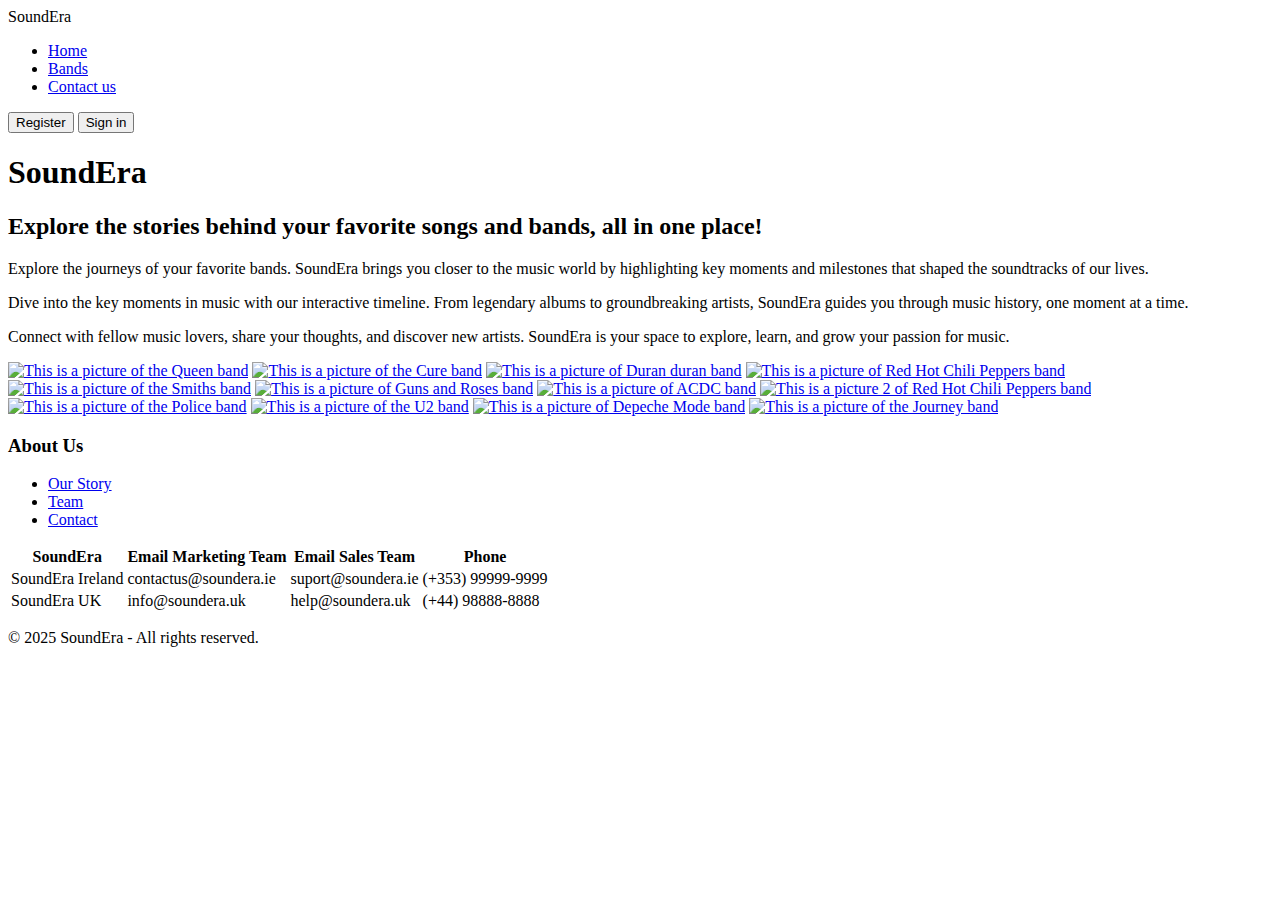
==== index.html @ 5b202214 "Add files via upload" ====
<!DOCTYPE html>
<html lang="en">
<head>
    <meta charset="UTF-8">
    <meta name="viewport" content="width=device-width, initial-scale=1.0">
    <link rel="preconnect" href="https://fonts.googleapis.com">
	<link rel="preconnect" href="https://fonts.gstatic.com" crossorigin>
	<link href="https://fonts.googleapis.com/css2?family=Poppins:ital,wght@0,100;0,200;0,300;0,400;0,500;0,600;0,700;0,800;0,900;1,100;1,200;1,300;1,400;1,500;1,600;1,700;1,800;1,900&display=swap" rel="stylesheet">
	<link href="./assets/css/style.css" rel="stylesheet">
	<title>SoundEra: The best way to find your artist history</title>
</head>
<body class="body-main">
    <div class="top-bar">
        <div class="top-bar-logo">
            <label>SoundEra</label>
        </div>
        <!-- This is the logo section -->
        <div class="nav-bar">
            <nav>
                <ul>
                    <li><a href="index.html">Home</a></li>
                    <li><a href="bands.html">Bands</a></li>
                    <li><a href="contactUs.html">Contact us</a></li>
                </ul>			
            </nav>
        </div>
        <!-- These are the navbar and navigation list -->
        <div class="btn-register">
            <input type="button" value="Register" id="btn-register">
            <input type="button" value="Sign in" id="btn-login">
        </div>
        <!-- These are the login and register buttons -->
    </div>
	<div class="title-container">
		<h1>SoundEra</h1>
		<h2>Explore the stories behind your favorite songs and bands, all in one place!</h2>
	</div>
	<div class="section-container">
		<div class="section-card">
			<p>Explore the journeys of your favorite bands. SoundEra brings you closer to the music world by highlighting key moments and milestones that shaped the soundtracks of our lives.</p>
		</div>
		<div class="section-card">
			<p>Dive into the key moments in music with our interactive timeline. From legendary albums to groundbreaking artists, SoundEra guides you through music history, one moment at a time.</p>
		</div>
		<div class="section-card">
			<p>Connect with fellow music lovers, share your thoughts, and discover new artists. SoundEra is your space to explore, learn, and grow your passion for music.</p>
		</div>
	</div>
	<!-- This is the container with marketing texts -->

	<div class="mosaic-section">
		<div class="mosaic-cards">
			<a href="./contactus.html"><img src="./assets/images/queen.jpg" alt="This is a picture of the Queen band"></a>
			<a href="./contactus.html"><img src="./assets/images/the-cure.jpg" alt="This is a picture of the Cure band"></a>
			<a href="./contactus.html"><img src="./assets/images/duran-duran.jpg" alt="This is a picture of Duran duran band"></a>
			<a href="./contactus.html"><img src="./assets/images/rhcp.jpg" alt="This is a picture of Red Hot Chili Peppers band"></a>
		</div>
		<div class="mosaic-cards">
			<a href="./contactus.html"><img src="./assets/images/the-smiths.jpg" alt="This is a picture of the Smiths band"></a>
			<a href="./contactus.html"><img src="./assets/images/guns-n-roses.jpg" alt="This is a picture of Guns and Roses band"></a>
			<a href="./contactus.html"><img src="./assets/images/acdc.jpg" alt="This is a picture of ACDC band"></a>
			<a href="./contactus.html"><img src="./assets/images/rhcp-2.jpg" alt="This is a picture 2 of Red Hot Chili Peppers band"></a>
		</div>
		<div class="mosaic-cards">
			<a href="./contactus.html"><img src="./assets/images/the-police.jpg" alt="This is a picture of the Police band"></a>
			<a href="./contactus.html"><img src="./assets/images/U2.jpg" alt="This is a picture of the U2 band"></a>
			<a href="./contactus.html"><img src="./assets/images/depeche-mode.jpg" alt="This is a picture of Depeche Mode band"></a>
			<a href="./contactus.html"><img src="./assets/images/journey.jpg" alt="This is a picture of the Journey band"></a>
			
		</div>
	</div>
	<!-- This is the mosaic section -->

	<footer class="footer">
        <div class="footer-container">
            <div class="footer-section">
                <h3>About Us</h3>
                <ul>
                    <li><a href="#">Our Story</a></li>
                    <li><a href="#">Team</a></li>
                    <li><a href="#">Contact</a></li>
                </ul>
            </div>
			<div class="footer-contact-table-section">
				<table>
					<thead>
						<tr>
							<th>SoundEra</th>
							<th>Email Marketing Team</th>
							<th>Email Sales Team</th>
							<th>Phone</th>
						</tr>
					</thead>
					<tbody>
						<tr>
							<td>SoundEra Ireland</td>
							<td>contactus@soundera.ie</td>
							<td>suport@soundera.ie</td>
							<td>(+353) 99999-9999</td>
						</tr>
						<tr>
							<td>SoundEra UK</td>
							<td>info@soundera.uk</td>
							<td>help@soundera.uk</td>
							<td>(+44) 98888-8888</td>
						</tr>
					</tbody>
				</table>
				<!-- This is a contact table -->
			</div>
        </div>
        <p class="footer-bottom">&copy; 2025 SoundEra - All rights reserved.</p>
    </footer>
	<!-- This is the footer page -->

</body>
</html>
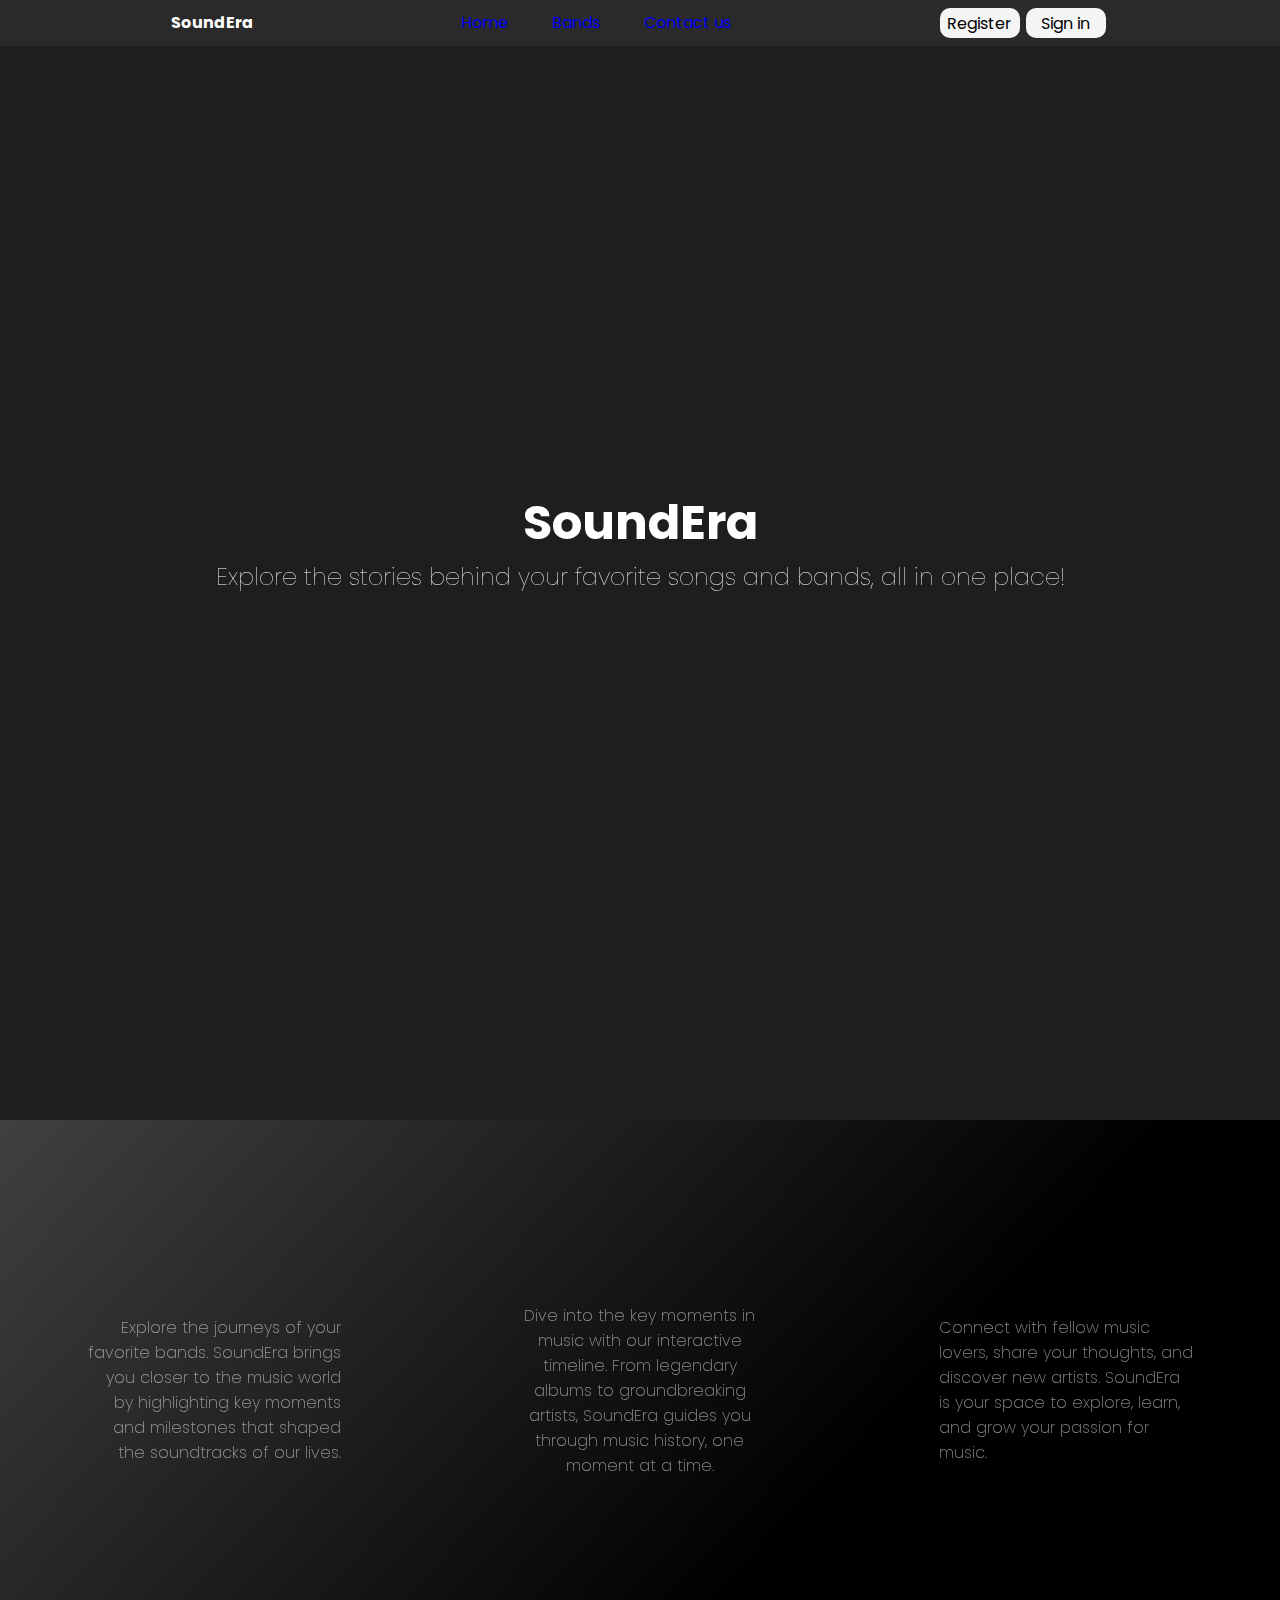
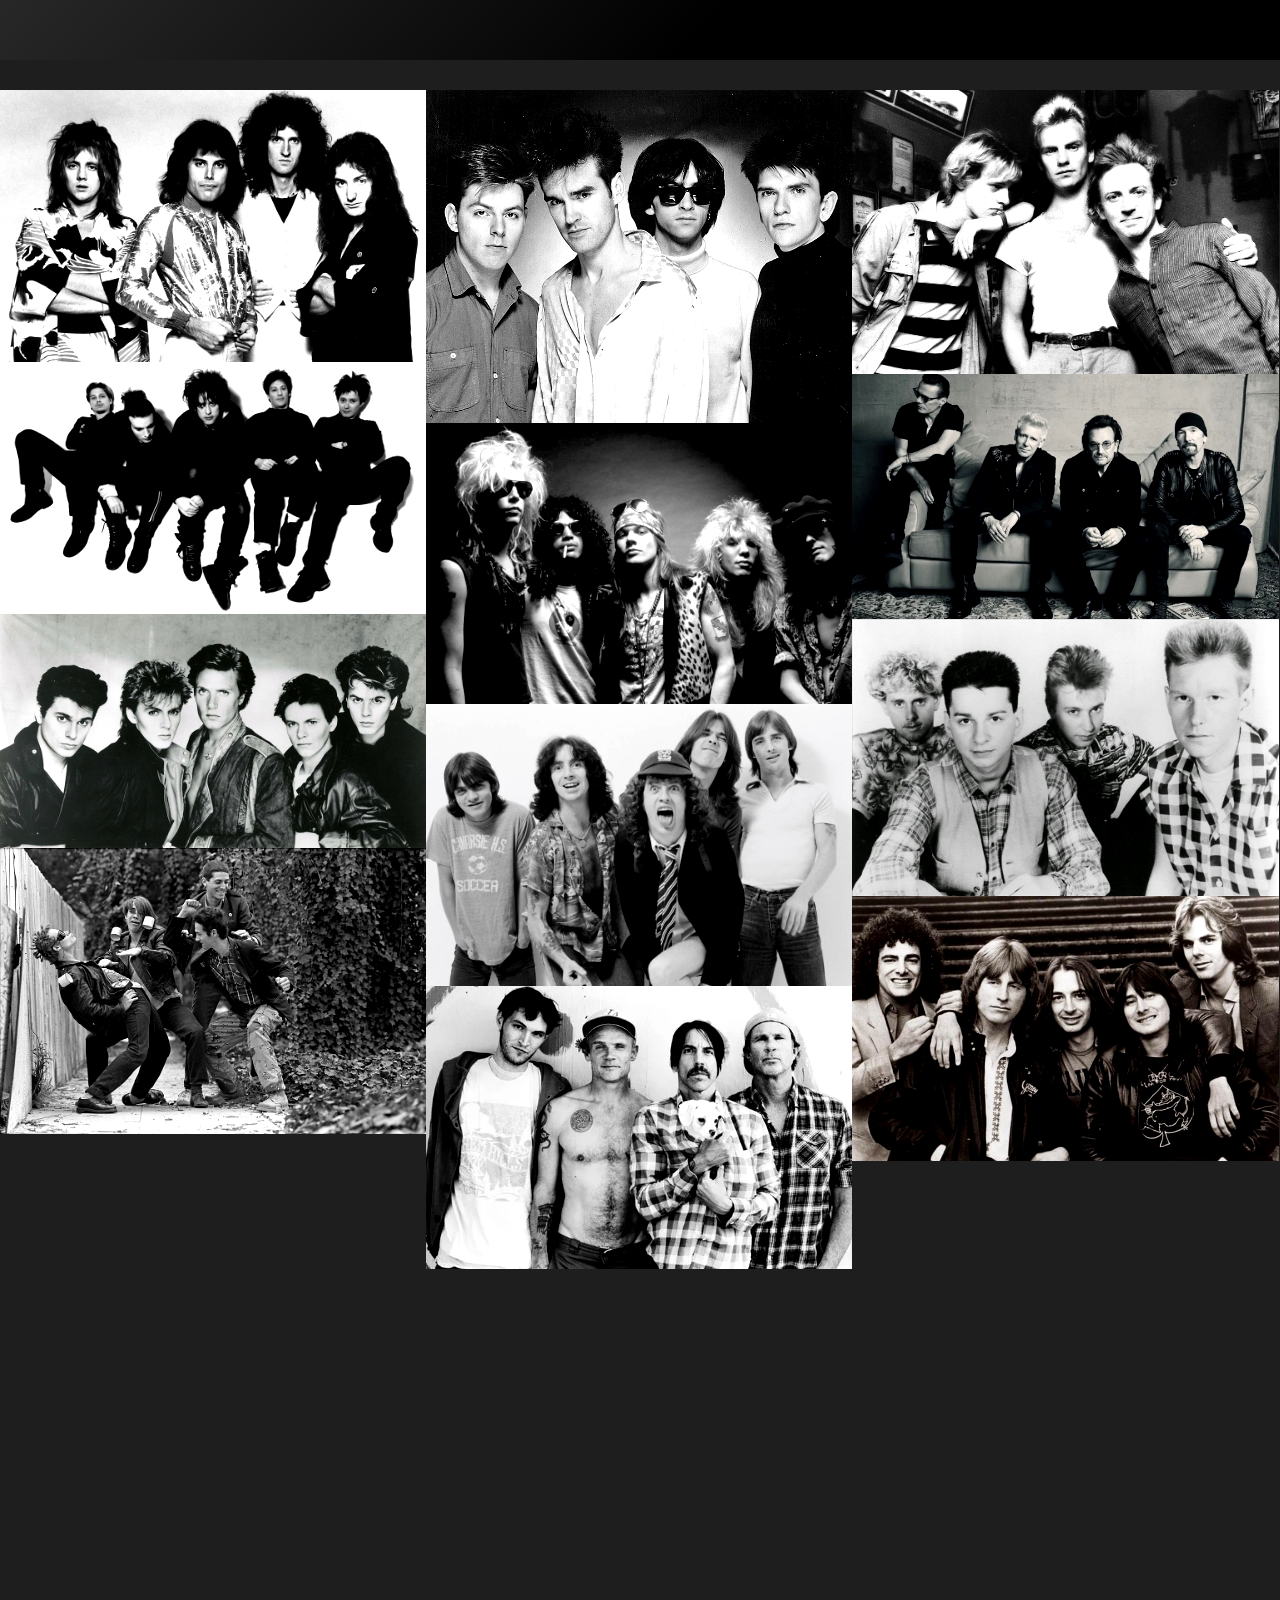
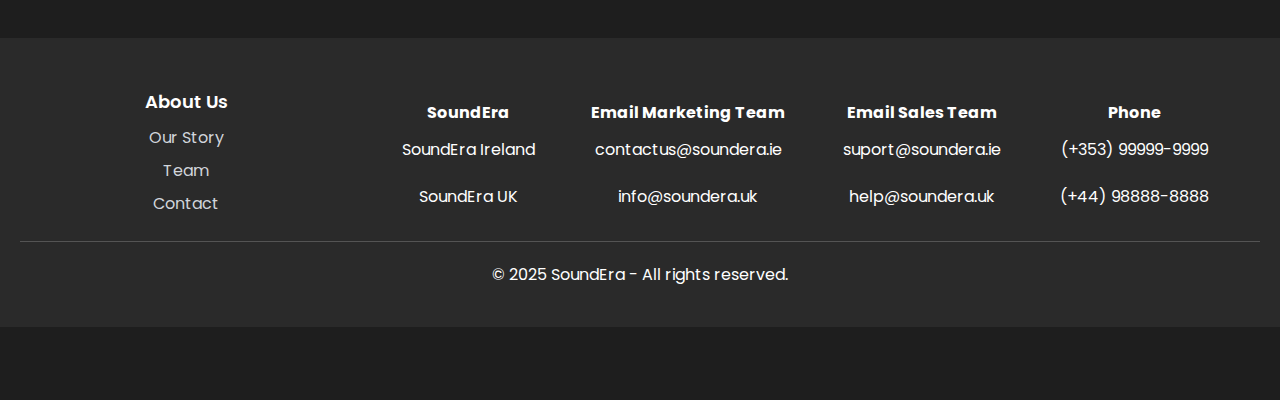
==== commit 56123414: "Update index.html" ====
--- a/index.html
+++ b/index.html
@@ -6,7 +6,7 @@
     <link rel="preconnect" href="https://fonts.googleapis.com">
 	<link rel="preconnect" href="https://fonts.gstatic.com" crossorigin>
 	<link href="https://fonts.googleapis.com/css2?family=Poppins:ital,wght@0,100;0,200;0,300;0,400;0,500;0,600;0,700;0,800;0,900;1,100;1,200;1,300;1,400;1,500;1,600;1,700;1,800;1,900&display=swap" rel="stylesheet">
-	<link href="./assets/css/style.css" rel="stylesheet">
+	<link href="style.css" rel="stylesheet">
 	<title>SoundEra: The best way to find your artist history</title>
 </head>
 <body class="body-main">
@@ -20,7 +20,7 @@
                 <ul>
                     <li><a href="index.html">Home</a></li>
                     <li><a href="bands.html">Bands</a></li>
-                    <li><a href="contactUs.html">Contact us</a></li>
+                    <li><a href="contactus.html">Contact us</a></li>
                 </ul>			
             </nav>
         </div>
@@ -50,22 +50,22 @@
 
 	<div class="mosaic-section">
 		<div class="mosaic-cards">
-			<a href="./contactus.html"><img src="./assets/images/queen.jpg" alt="This is a picture of the Queen band"></a>
-			<a href="./contactus.html"><img src="./assets/images/the-cure.jpg" alt="This is a picture of the Cure band"></a>
-			<a href="./contactus.html"><img src="./assets/images/duran-duran.jpg" alt="This is a picture of Duran duran band"></a>
-			<a href="./contactus.html"><img src="./assets/images/rhcp.jpg" alt="This is a picture of Red Hot Chili Peppers band"></a>
+			<a href="./contactus.html"><img src="queen.jpg" alt="This is a picture of the Queen band"></a>
+			<a href="./contactus.html"><img src="the-cure.jpg" alt="This is a picture of the Cure band"></a>
+			<a href="./contactus.html"><img src="duran-duran.jpg" alt="This is a picture of Duran duran band"></a>
+			<a href="./contactus.html"><img src="rhcp.jpg" alt="This is a picture of Red Hot Chili Peppers band"></a>
 		</div>
 		<div class="mosaic-cards">
-			<a href="./contactus.html"><img src="./assets/images/the-smiths.jpg" alt="This is a picture of the Smiths band"></a>
-			<a href="./contactus.html"><img src="./assets/images/guns-n-roses.jpg" alt="This is a picture of Guns and Roses band"></a>
-			<a href="./contactus.html"><img src="./assets/images/acdc.jpg" alt="This is a picture of ACDC band"></a>
-			<a href="./contactus.html"><img src="./assets/images/rhcp-2.jpg" alt="This is a picture 2 of Red Hot Chili Peppers band"></a>
+			<a href="./contactus.html"><img src="the-smiths.jpg" alt="This is a picture of the Smiths band"></a>
+			<a href="./contactus.html"><img src="guns-n-roses.jpg" alt="This is a picture of Guns and Roses band"></a>
+			<a href="./contactus.html"><img src="acdc.jpg" alt="This is a picture of ACDC band"></a>
+			<a href="./contactus.html"><img src="rhcp-2.jpg" alt="This is a picture 2 of Red Hot Chili Peppers band"></a>
 		</div>
 		<div class="mosaic-cards">
-			<a href="./contactus.html"><img src="./assets/images/the-police.jpg" alt="This is a picture of the Police band"></a>
-			<a href="./contactus.html"><img src="./assets/images/U2.jpg" alt="This is a picture of the U2 band"></a>
-			<a href="./contactus.html"><img src="./assets/images/depeche-mode.jpg" alt="This is a picture of Depeche Mode band"></a>
-			<a href="./contactus.html"><img src="./assets/images/journey.jpg" alt="This is a picture of the Journey band"></a>
+			<a href="./contactus.html"><img src="the-police.jpg" alt="This is a picture of the Police band"></a>
+			<a href="./contactus.html"><img src="U2.jpg" alt="This is a picture of the U2 band"></a>
+			<a href="./contactus.html"><img src="depeche-mode.jpg" alt="This is a picture of Depeche Mode band"></a>
+			<a href="./contactus.html"><img src="journey.jpg" alt="This is a picture of the Journey band"></a>
 			
 		</div>
 	</div>
@@ -114,4 +114,4 @@
 	<!-- This is the footer page -->
 
 </body>
-</html>+</html>
--- a/style.css
+++ b/style.css
@@ -0,0 +1,755 @@
+/* ========================= */
+/* START - Style CSS file    */
+/* ========================= */
+
+/* Setting up CSS variables for colors used throughout the site */
+
+ :root {
+	/* Background Colours */
+	--primary-colour:#1E1E1E;
+	--secondary-colour:#2a2a2a;
+	--opacity-colour:rgba(0, 0, 0, 0.5);
+
+	/* Font colours */
+	--primary-font-color:white;
+	--secondary-font-color:#D1D5DB;
+
+	/* Buttons Colours */
+	--primary-buttons-color:#ff4400;
+	--font-buttons-color:#4B5563;
+
+	/*Input Colours */
+	--primary-input-color:rgb(245, 245, 245);
+
+	/* Hover Colors Effects */
+	--primary-hover-color:#b82b2b;
+
+}
+
+/* Default styles applied to all elements for consistency */
+
+* {
+	margin:0;
+	padding:0;
+	box-sizing: border-box;
+	font-family:"Poppins",serif;
+	font-size:16px;
+	border: none;
+	text-decoration: none;
+	transition: opacity 0.5s ease-in-out;
+} 
+
+/* Base styles for the HTML and body */
+html {
+	width: 100%;
+	height: 100%;
+	scroll-behavior: smooth;
+}
+
+/* Main page body styling */
+.body-main,
+.body-aboutUs,
+.body-bands {
+	display: flex;
+	width: 100%;
+	flex-direction: column;
+	align-items: center;
+	background-color:var(--primary-colour);
+}
+
+.body-aboutUs {
+	font-family: system-ui, -apple-system, BlinkMacSystemFont, 'Segoe UI', Roboto, Oxygen, Ubuntu, Cantarell, 'Open Sans', 'Helvetica Neue', sans-serif;
+}
+
+/* Special height adjustment for the main page */
+.body-main {
+	height: 400vh;
+}
+
+/* ========================= */
+/* START - Home Page Styles  */
+/* ========================= */
+
+/*It sets style to the top bar, main container, gallery and footer sections. */
+
+/* Top and Nav Bar */
+
+.top-bar,
+.nav-bar,
+.top-bar .btn-register {
+	display:flex;
+}
+
+.top-bar {
+	position: fixed;
+	max-width: 100%;
+	min-width: 100%;
+	justify-content: space-evenly;
+	background-color: var(--secondary-colour) ;
+	z-index: 50;
+}
+
+/* Logo positioning */
+.top-bar-logo {
+	margin: 10px 20px 10px 20px;
+	
+}
+.top-bar-logo label {
+	color: var(--primary-font-color);
+	font-weight: 700;
+	font-size: 1em;
+}
+
+/* Registration button styles */
+.top-bar .btn-register {
+	justify-content: space-between;
+	padding: 5px 20px 5px 20px;
+	color:var(--primary-buttons-color);
+}
+.nav-bar {
+	justify-content: space-around;
+	flex-direction: row;
+	color:var(--primary-font-color);
+	padding: 10px 0px 0px 30px;
+	border-radius:5px;
+}
+.nav-bar li {
+	display: inline;
+	text-decoration: none;
+	margin-right: 30px;
+	padding: 5px;
+	cursor: pointer;
+}
+
+.nav-bar a:visited {
+	color:var(--secondary-font-color);
+}
+
+
+.top-bar .btn-register input {
+	width: 80px;
+	height: 30px;
+	border-radius: 10px;
+	border: none;
+	margin:3px;
+	background-color: var(--primary-input-color);
+	cursor: pointer;
+}
+
+/* Navbar hover effects */
+.nav-bar li:hover, .nav-bar input[type="button"]:hover {
+	background-color: var(--primary-buttons-color);
+	border-radius: 10px;
+	transition: background-color 0.3s ease, color 0.3s ease;
+}
+
+
+/* Main Container */
+.title-container {
+	display: flex;
+	flex-direction: column;
+	justify-content: center;
+	align-items: center;
+	text-align: center;
+	width: 100%;
+	height: 30%;
+	margin-bottom:20px;
+	background-image: url(../images/radio.jpg); /* Uzzaman, Shakib. 2023. A black and white photo of an old radio. Available at: https://unsplash.com/photos/a-black-and-white-photo-of-an-old-radio-yz2SzN6KDEA */
+	background-size:cover;
+	background-position: left;
+	filter: contrast(140%);
+	
+
+}
+
+
+.title-container h1 {
+	font-size: 3em;
+	color: var(--primary-font-color);
+	
+}
+
+.title-container h2 {
+	font-size:1.5em;
+	font-weight: 100;
+	color: var(--primary-font-color);
+	
+}
+
+/* Content section */ 
+
+.section-container {
+	display: flex;
+	flex-direction: row;
+	justify-content: space-around;
+	width:100%;
+	height: 15%;
+	align-items: center;
+	text-align: center;
+	margin: 20px 0 30px 0;
+	background: rgb(0, 0, 0);
+	background: linear-gradient(313deg, rgb(0, 0, 0) 0%, rgba(0,0,0,1) 34%, rgba(64,64,64,1) 100%);
+
+}
+
+.section-card {
+	color: var(--primary-font-color);
+	font-weight: 200;
+	opacity: 0.5;
+}
+
+.section-container > * {
+	max-width: 20%;
+	max-height: 100%;
+
+}
+
+.section-card:nth-child(1){
+	text-align: end;
+}
+
+.section-card:nth-child(3){
+	text-align: start;
+}
+
+.section-container>*:hover {
+	transition: 0.2s ease-in-out;
+	font-weight: 350;
+	opacity: 1;
+
+}
+
+/* Section Mosaic highlights */
+
+.mosaic-section {
+	display: flex;
+	flex-direction: row;
+	width: 100%;
+	height: 43%;
+
+}
+
+.mosaic-section .mosaic-cards {
+	display: flex;
+	flex-direction: column;
+	max-width: 33.3%;
+	height: 100%;
+	position: relative;
+	overflow: hidden;
+	
+}
+
+.mosaic-section .mosaic-cards img {
+	display: block;
+	transition: transform 0.3s ease-in-out; 
+	filter: contrast(120%);
+	width: 100%;
+}
+
+.mosaic-section .mosaic-cards img:hover{
+	transform: scale(1.1);
+	cursor: pointer;
+}
+
+/* =========================*/
+/* General Footer Styles    */
+/* =========================*/
+
+.footer {
+	width: 100%;
+    background: var(--secondary-colour);
+    color: var(--primary-font-color);
+    padding: 40px 20px;
+    text-align: center;
+}
+
+.footer-container {
+    display: flex;
+    justify-content: space-between;
+    flex-wrap: wrap;
+    max-width: 100%;
+	margin-bottom: 20px;
+    border-bottom: 1px solid rgba(255, 255, 255, 0.2);
+}
+
+/* Footer Sections */
+.footer-section {
+    flex: 1;
+    min-width: 250px;
+    margin: 10px;
+}
+
+.footer-section h3 {
+    font-size: 18px;
+    margin-bottom: 10px;
+    font-weight: 600;
+}
+
+.footer-section ul {
+    list-style: none;
+    padding: 0;
+}
+
+.footer-section ul li {
+    margin: 8px 0;
+}
+
+.footer-section ul li a {
+    text-decoration: none;
+    color: var(--secondary-font-color);
+    transition: 0.3s;
+}
+
+.footer-section ul li a:hover {
+    color: var(--primary-font-color);
+}
+
+/* Contact table Style */
+
+.footer-contact-table-section {
+	display: flex;
+	flex-direction: column;
+	justify-content: center;
+	text-align: center;
+	align-content: center;
+	width: 70%;
+	height: 10%;
+	margin:20px;
+	border-radius: 5px;
+}
+.footer-contact-table-section h2 {
+	width: 100%;
+	color: var(--primary-font-color);
+}
+
+.footer-contact-table-section table {
+	margin:0;
+
+}
+.footer-contact-table-section table td{
+	padding: 10px;
+	padding-inline: 20px;
+	border-collapse: collapse;
+	
+}
+.footer-contact-table-section table th {
+	color: var(--primary-font-color);
+}
+
+
+/* Home Page (index.html) - END STYLE */
+
+
+/* ========================= */
+/* START -Band Page Styles   */
+/* ========================= */
+
+
+/* Filter Section for selecting bands */
+
+.music-topic {
+	display: flex;
+	position: relative;
+	flex-direction: column;
+	justify-content:start;	
+	align-items: center;
+	text-align: center;
+	width: 100%;
+	height: 90%;
+	margin:10px;
+	padding: 5px;
+	background: linear-gradient(180deg, rgba(94, 94, 94, 0.6) 0%, rgba(125,125,125,0) 100%);
+	border-radius: 15px;
+	box-shadow: 0 2px 5px rgba(0, 0, 0, 0.5);
+	
+}
+
+.music-img-container {
+	display: flex;
+	grid-area: filter;
+	padding:5px;
+	width: 100%;
+	height:90%;
+	border-radius: 40px;
+	margin:0 0 20px 0;
+
+}
+
+.music-img-container span {
+	color: var(--primary-font-color);
+	font-weight: 300;
+	font-size: 1em;
+}
+
+.music-img-container img {
+	max-width: 100%;
+	max-height: 50%;
+	border-radius: 15px;
+	margin-bottom:15px;
+}
+
+.music-list-container {
+	display: grid;
+	width: 90%;
+	height: auto;
+	grid-template-columns: 1fr 1fr;
+	grid-template-rows: auto auto auto;
+	grid-template-areas: 
+		"filter filter"
+		"history table"
+		"albums table";
+	padding:10px;
+	margin-bottom: 20px;
+	border-radius: 0 0 20px 20px;
+	margin-top:30px;
+}
+
+.music-list-container>* {
+	padding:5px;
+}
+
+.music-topic:hover{
+	background: linear-gradient(180deg, var(--primary-hover-color) 0%, rgba(125,125,125,0.1) 100%);
+	cursor: pointer;
+	transition: 0.1s ease;
+	transform: scale(1.1);
+}
+
+/* Band History Section */
+
+.history-container {
+	grid-area: history;
+	color:var(--primary-font-color);
+	font-weight: 200;
+	font-size: 1em;
+	width: 100%;
+	height: 100%;
+	padding:5px 20px 0 20px;
+	margin: 0 0 10px 0;
+	border-radius: 15px;	
+}
+
+.history-container p {
+	font-size: 0.9em;
+	text-align: justify;
+}
+
+.history-container h1#band-title {
+	font-size: 1.5em;
+	text-align: center;
+}
+
+/* Albums section */
+
+.albums-container {
+	display: flex;
+	flex-direction: row;
+	justify-content: center;
+	width: 100%;
+	height: 80%;
+	grid-area: albums;
+	border-radius: 15px;
+	margin: 10px 0 0 0;
+	color:var(--primary-font-color);
+	
+}
+
+/* Album box for displaying album covers */
+
+.album-box {
+	width: 31%;
+	height: 100%;
+	float: left;
+	padding:10px;
+	margin:5px;
+	border-radius: 15px;
+	box-shadow: 0 2px 5px rgba(0, 0, 0, 0.5);
+	background: linear-gradient(180deg, rgba(81, 81, 81, 0.6) 0%, rgba(125,125,125,0.1) 100%);
+}
+
+.album-box p {
+	font-size: 0.6em;
+	font-weight: 200;
+	text-align: left;
+}
+
+.albums-container img {
+	width: 45%;
+	height: 30%;
+	border-radius:10px;
+}
+
+.album-box:hover {
+	background: linear-gradient(180deg, var(--primary-hover-color) 0%, rgba(125,125,125,0.1) 100%);
+	cursor: pointer;
+	transition: 0.1s ease;
+	transform: scale(1.05);
+}
+
+/* Table section for displaying music recorded */
+
+.music-table-container {
+	grid-area: table;
+	height: 100%;
+	width: 100%;
+	margin:0 0 0 5px;
+	text-align: center;
+	overflow-y: hidden;
+	overflow-x: hidden;
+	border-radius: 20px;
+}
+
+.music-list-container h2 {
+	color: var(--primary-font-color);
+	font-size: 1.5em;
+	width: 100%;
+	text-align: center;
+}
+
+.music-table-container table {	
+	display: flex;
+	height: 100%;
+	width: auto;
+	color: white;
+	text-align: center;
+	border-radius: 25px;
+	overflow-y:hidden;
+	
+}
+
+.music-table-container table th:nth-child(5) {
+	border-top-right-radius: 20px;
+}
+
+.music-table-container table th:nth-child(1){
+	border-top-left-radius: 20px;
+}
+
+.music-table-container table tr {
+    height: 50px;
+	font-size: 1em;
+	height: 0.2em;
+
+}
+
+.music-table-container table tbody::-webkit-scrollbar, 
+.music-table-container table ::-webkit-scrollbar {
+	display: none;
+}
+
+.music-table-container table tbody {
+	overflow-y: auto;
+	overflow-x: hidden;
+	border-radius:30px;
+	box-shadow: 0 2px 5px rgba(0, 0, 0, 0.5);
+	height: 422px;
+}
+
+.music-table-container table th {
+	position: sticky;
+	top:0;
+	background: rgba(94, 94, 94);
+	padding-inline: 30px;
+	color: var(--primary-font-color);
+	width: 100%;
+	font-size: 1em;
+	vertical-align:center;
+	z-index: 10;
+	
+}
+
+.music-table-container table td {
+	font-size: 0.9em;
+	padding-inline-start: 20px;
+	padding-inline-end: 20px;
+	
+}
+
+.music-table-container table tr:hover>*:not(th){
+	background-color: var(--primary-font-color);
+	color: var(--primary-colour);
+	cursor:pointer;
+	opacity: 0.6;
+	box-shadow: 0 2px 5px rgba(0, 0, 0, 0.5);
+}
+
+/* Gallery Section for displaying marketing texts*/
+
+.gallery-container {
+	display: flex;
+	flex-direction: column;
+	width: 100%;
+	color: var(--primary-font-color);
+	background-size: cover;
+}
+
+.gallery-card {
+	width: 100%;
+	height: 100%;
+	padding:10px;
+	box-shadow: 0 2px 5px rgba(0, 0, 0, 0.8);
+	background-color: var(--primary-colour);
+	
+}
+
+.gallery-card p {
+	margin: 50px;
+	justify-content:center;
+	font-weight: 100;
+	font-size: 20pt;
+	visibility: hidden;
+	animation: fadeCycle 20s infinite ease;
+}
+
+.gallery-card p a {
+	text-decoration: none;
+	color: var(--filter-hover);
+	font-weight: 500;
+	font-size: 20pt;
+}
+
+.gallery-card #gallery_text1 {
+	grid-area:txtop;
+}
+
+.gallery-card img {
+	width: 50%;
+	height: 100%;
+	border-radius: 25px;
+	display: none;
+}
+
+/* Bands Page (bands.html) - END STYLE */
+
+/* Contact Us Page Style for displaying about us text and contact us form */
+
+.contactUs-main-container {
+	display: flex;
+	flex-direction: row;
+	justify-content: center;
+	height: 100%;
+	width: 100%;
+	align-items: center;
+	background-image: url(../images/background1.jpg); /* Ervi, Sebastian. 2019.Rock band on Stage. Available at: https://unsplash.com/photos/rock-band-on-stage-uCZVEo8iT9Q */
+	background-size: cover;
+
+}
+
+.contactUs-main-container {
+	padding:20px;
+}
+
+.aboutUs-box {
+	width: 50%;
+	height: 50%;
+	margin: 0 20px 20px 20px;
+	padding:20px;
+	font-weight: 200;
+	border-radius: 20px;
+	box-shadow: 0 2px 5px rgba(0, 0, 0, 0.5);
+	background-color: var(--opacity-colour);
+	color: var(--primary-font-color);
+}
+
+
+.contactUs-main-container p{
+	text-align: justify;
+	font-size: 14pt;
+}
+
+.contactUs-main-container h1, 
+.contactUs-main-container h2 {
+	text-align: center;
+	font-size: 20pt;
+	padding-top: 10px;
+}
+
+.form-box {
+	display: flex;
+	flex-direction: column;
+	width: 30%;
+	height: auto;
+	padding: 0 20px 20px 20px;
+	justify-content: center;
+	border-radius: 20px;
+	margin: 30px 10px 10px 10px;
+	color:var(--primary-font-color);
+	box-shadow: 0 2px 5px rgba(0, 0, 0, 0.5);
+	background-color: var(--opacity-colour);
+
+}
+.form-box>* {
+	margin:2px;
+}
+
+.form-box input, .form-box textarea, .form-box select {
+	border:1px solid rgba(255, 255, 255, 0.1);
+	background-color: var(--primary-input-color);
+	border-radius: 7px;
+	color: var(--primary-colour);
+	overflow: hidden;
+}
+
+.form-box span > *
+{
+	display: inline-block;
+	margin: 5px;
+}
+
+.form-box textarea {
+	height: 70px;
+	margin-bottom: 5px;
+	resize: none;
+}
+
+.form-box input[type="submit"] {
+	background-color: var(--primary-buttons-color);
+	color: var(--primary-font-color);
+}
+
+
+/* Animation and keyframes effects */
+
+.gallery-card p:nth-child(1) {
+    animation-delay: 0s;
+}
+
+.gallery-card p:nth-child(2) {
+    animation-delay: 5s;
+}
+
+.gallery-card p:nth-child(3) {
+    animation-delay: 10s;
+}
+.gallery-card p:nth-child(4) {
+    animation-delay: 15s;
+}
+
+/* Fade effect for displaying marketing texts in gallery section */
+
+@keyframes fadeCycle {
+    0% { 
+		opacity: 0;
+	}
+    10% { 
+		opacity: 1;
+		visibility:visible;
+	}  
+    30% { 
+		opacity: 1;
+	}  
+    40% { 
+		opacity: 0;
+		visibility:hidden;
+	}  
+	
+    100% {
+		opacity: 0;
+	}
+}
+
+
+
+
+
+
